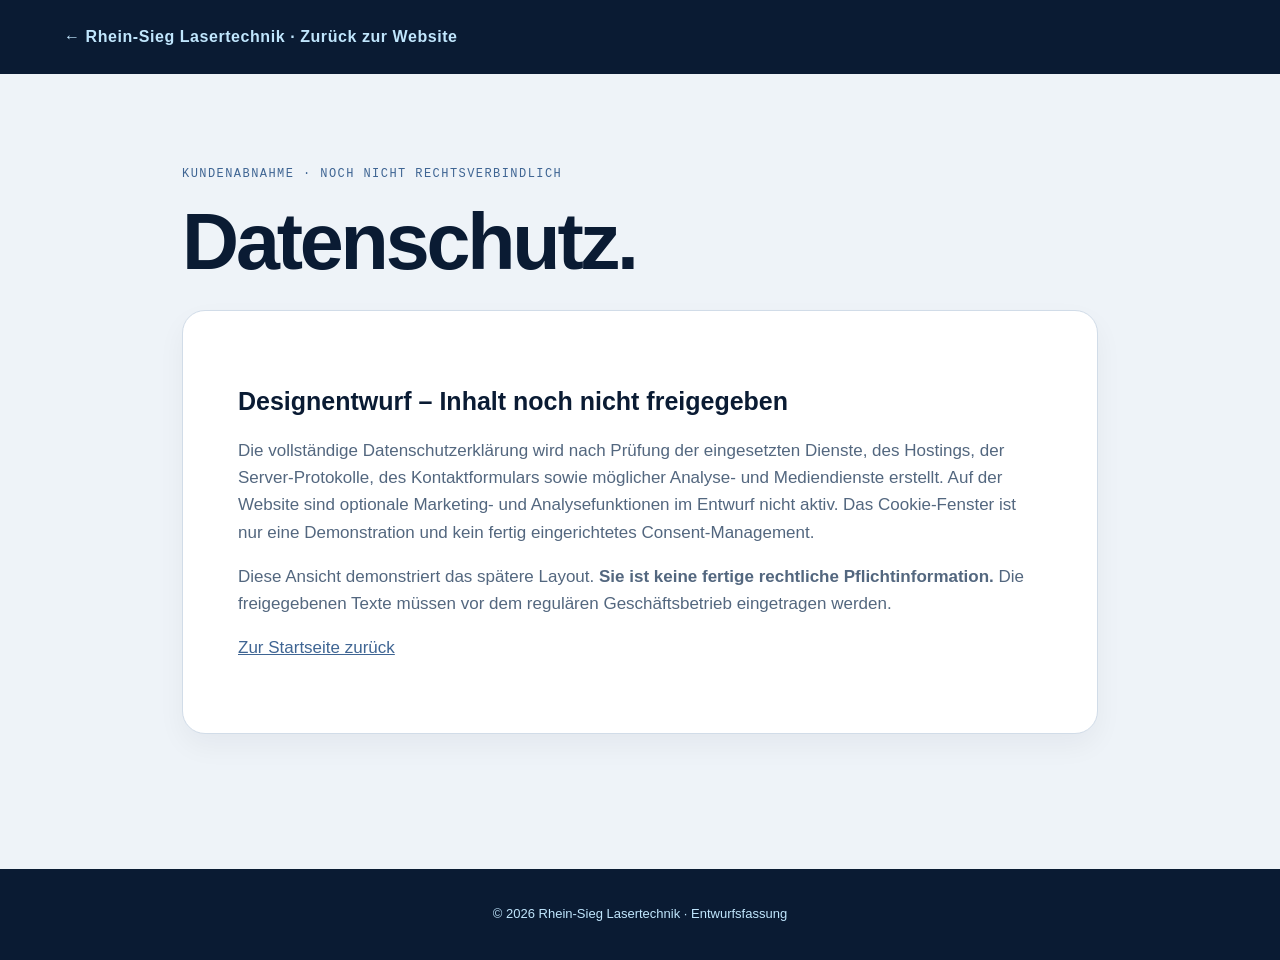
==== RSL-Video-Hero-Vorschau/datenschutz.html @ f3136ae8 "Add styled Datenschutz legal draft page for client review" ====
<!doctype html><html lang="de"><head><meta charset="utf-8"><meta name="viewport" content="width=device-width,initial-scale=1"><meta name="robots" content="noindex,nofollow"><title>Datenschutz – Designentwurf | Rhein-Sieg Lasertechnik</title><style>*{box-sizing:border-box}html{scroll-behavior:smooth}body{margin:0;background:#eef3f8;color:#0a1b33;font-family:Barlow,Arial,sans-serif;line-height:1.6}header{padding:24px clamp(20px,5vw,65px);background:#0a1b33}header a{color:#c0e6fd;text-decoration:none;font-weight:600;letter-spacing:.035em}main{max-width:960px;margin:clamp(30px,7vw,85px) auto;padding:0 22px 50px}.badge{display:inline-block;color:#3f6593;font:12px monospace;letter-spacing:.12em;text-transform:uppercase}h1{font-size:clamp(43px,7vw,79px);line-height:1.08;letter-spacing:-.04em;margin:15px 0 25px}article{background:#fff;padding:clamp(25px,5vw,55px);border:1px solid #d1dce8;border-radius:23px;box-shadow:0 12px 28px #0a1b330c}h2{font-size:25px;line-height:1.2}p{font-size:17px;color:#53677f}a{color:#3f6593}footer{padding:35px 22px;text-align:center;background:#0a1b33;color:#c0e6fd;font-size:13px}</style></head><body><header><a href="./">← Rhein-Sieg Lasertechnik · Zurück zur Website</a></header><main><span class="badge">Kundenabnahme · Noch nicht rechtsverbindlich</span><h1>Datenschutz.</h1><article><h2>Designentwurf – Inhalt noch nicht freigegeben</h2><p>Die vollständige Datenschutzerklärung wird nach Prüfung der eingesetzten Dienste, des Hostings, der Server-Protokolle, des Kontaktformulars sowie möglicher Analyse- und Mediendienste erstellt. Auf der Website sind optionale Marketing- und Analysefunktionen im Entwurf nicht aktiv. Das Cookie-Fenster ist nur eine Demonstration und kein fertig eingerichtetes Consent-Management.</p><p>Diese Ansicht demonstriert das spätere Layout. <strong>Sie ist keine fertige rechtliche Pflichtinformation.</strong> Die freigegebenen Texte müssen vor dem regulären Geschäftsbetrieb eingetragen werden.</p><p><a href="./">Zur Startseite zurück</a></p></article></main><footer>© 2026 Rhein-Sieg Lasertechnik · Entwurfsfassung</footer></body></html>
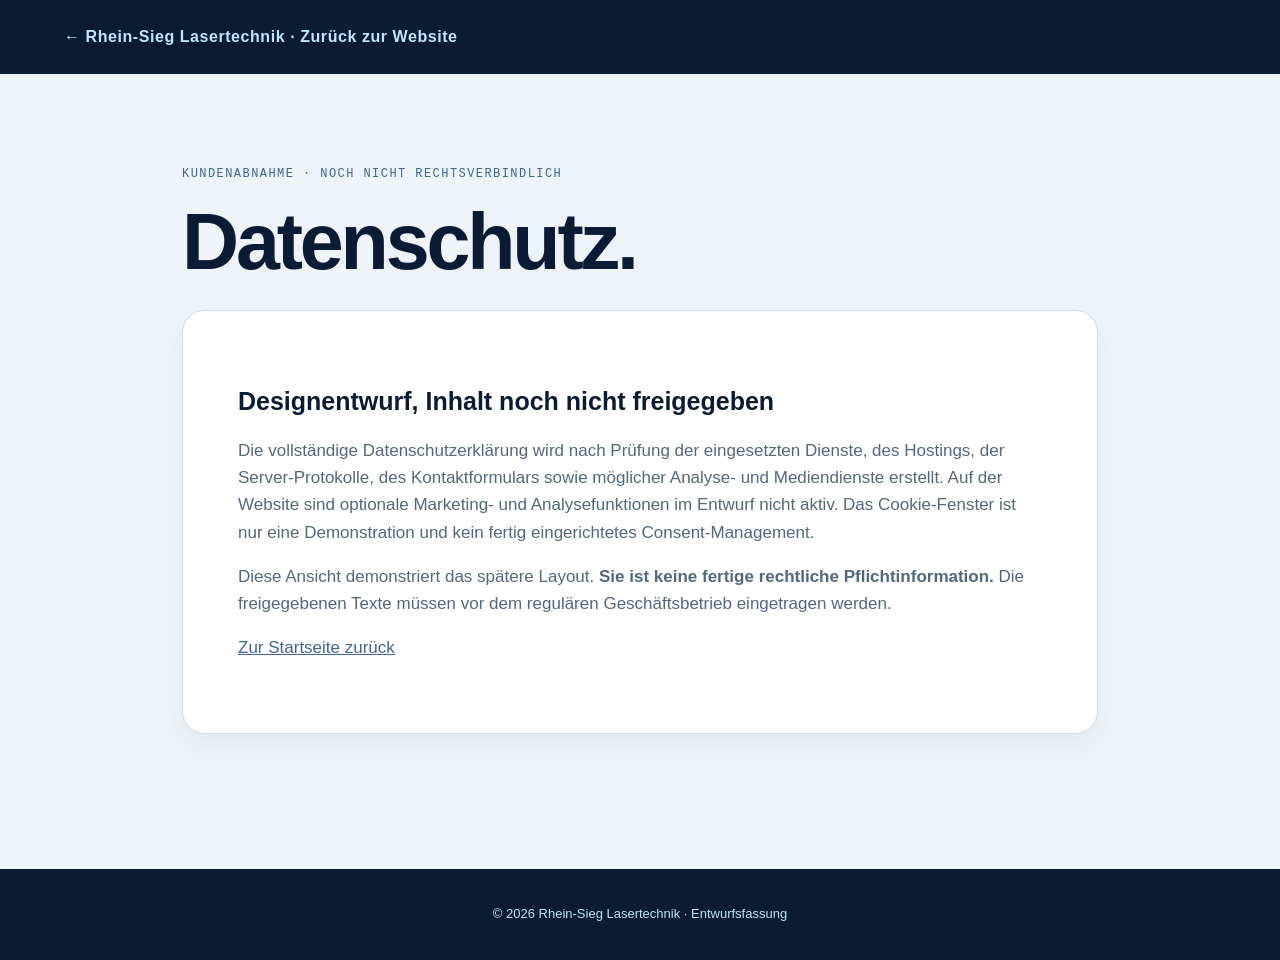
==== commit 7fb3f868: "Redesign problem section as split-scroll, enlarge solution image, add benefits section - Section 2 (" ====
--- a/RSL-Video-Hero-Vorschau/datenschutz.html
+++ b/RSL-Video-Hero-Vorschau/datenschutz.html
@@ -1 +1 @@
-<!doctype html><html lang="de"><head><meta charset="utf-8"><meta name="viewport" content="width=device-width,initial-scale=1"><meta name="robots" content="noindex,nofollow"><title>Datenschutz – Designentwurf | Rhein-Sieg Lasertechnik</title><style>*{box-sizing:border-box}html{scroll-behavior:smooth}body{margin:0;background:#eef3f8;color:#0a1b33;font-family:Barlow,Arial,sans-serif;line-height:1.6}header{padding:24px clamp(20px,5vw,65px);background:#0a1b33}header a{color:#c0e6fd;text-decoration:none;font-weight:600;letter-spacing:.035em}main{max-width:960px;margin:clamp(30px,7vw,85px) auto;padding:0 22px 50px}.badge{display:inline-block;color:#3f6593;font:12px monospace;letter-spacing:.12em;text-transform:uppercase}h1{font-size:clamp(43px,7vw,79px);line-height:1.08;letter-spacing:-.04em;margin:15px 0 25px}article{background:#fff;padding:clamp(25px,5vw,55px);border:1px solid #d1dce8;border-radius:23px;box-shadow:0 12px 28px #0a1b330c}h2{font-size:25px;line-height:1.2}p{font-size:17px;color:#53677f}a{color:#3f6593}footer{padding:35px 22px;text-align:center;background:#0a1b33;color:#c0e6fd;font-size:13px}</style></head><body><header><a href="./">← Rhein-Sieg Lasertechnik · Zurück zur Website</a></header><main><span class="badge">Kundenabnahme · Noch nicht rechtsverbindlich</span><h1>Datenschutz.</h1><article><h2>Designentwurf – Inhalt noch nicht freigegeben</h2><p>Die vollständige Datenschutzerklärung wird nach Prüfung der eingesetzten Dienste, des Hostings, der Server-Protokolle, des Kontaktformulars sowie möglicher Analyse- und Mediendienste erstellt. Auf der Website sind optionale Marketing- und Analysefunktionen im Entwurf nicht aktiv. Das Cookie-Fenster ist nur eine Demonstration und kein fertig eingerichtetes Consent-Management.</p><p>Diese Ansicht demonstriert das spätere Layout. <strong>Sie ist keine fertige rechtliche Pflichtinformation.</strong> Die freigegebenen Texte müssen vor dem regulären Geschäftsbetrieb eingetragen werden.</p><p><a href="./">Zur Startseite zurück</a></p></article></main><footer>© 2026 Rhein-Sieg Lasertechnik · Entwurfsfassung</footer></body></html>+<!doctype html><html lang="de"><head><meta charset="utf-8"><meta name="viewport" content="width=device-width,initial-scale=1"><meta name="robots" content="noindex,nofollow"><title>Datenschutz (Designentwurf) | Rhein-Sieg Lasertechnik</title><style>*{box-sizing:border-box}html{scroll-behavior:smooth}body{margin:0;background:#eef3f8;color:#0a1b33;font-family:Barlow,Arial,sans-serif;line-height:1.6}header{padding:24px clamp(20px,5vw,65px);background:#0a1b33}header a{color:#c0e6fd;text-decoration:none;font-weight:600;letter-spacing:.035em}main{max-width:960px;margin:clamp(30px,7vw,85px) auto;padding:0 22px 50px}.badge{display:inline-block;color:#3f6593;font:12px monospace;letter-spacing:.12em;text-transform:uppercase}h1{font-size:clamp(43px,7vw,79px);line-height:1.08;letter-spacing:-.04em;margin:15px 0 25px}article{background:#fff;padding:clamp(25px,5vw,55px);border:1px solid #d1dce8;border-radius:23px;box-shadow:0 12px 28px #0a1b330c}h2{font-size:25px;line-height:1.2}p{font-size:17px;color:#53677f}a{color:#3f6593}footer{padding:35px 22px;text-align:center;background:#0a1b33;color:#c0e6fd;font-size:13px}</style></head><body><header><a href="./">← Rhein-Sieg Lasertechnik · Zurück zur Website</a></header><main><span class="badge">Kundenabnahme · Noch nicht rechtsverbindlich</span><h1>Datenschutz.</h1><article><h2>Designentwurf, Inhalt noch nicht freigegeben</h2><p>Die vollständige Datenschutzerklärung wird nach Prüfung der eingesetzten Dienste, des Hostings, der Server-Protokolle, des Kontaktformulars sowie möglicher Analyse- und Mediendienste erstellt. Auf der Website sind optionale Marketing- und Analysefunktionen im Entwurf nicht aktiv. Das Cookie-Fenster ist nur eine Demonstration und kein fertig eingerichtetes Consent-Management.</p><p>Diese Ansicht demonstriert das spätere Layout. <strong>Sie ist keine fertige rechtliche Pflichtinformation.</strong> Die freigegebenen Texte müssen vor dem regulären Geschäftsbetrieb eingetragen werden.</p><p><a href="./">Zur Startseite zurück</a></p></article></main><footer>© 2026 Rhein-Sieg Lasertechnik · Entwurfsfassung</footer></body></html>
